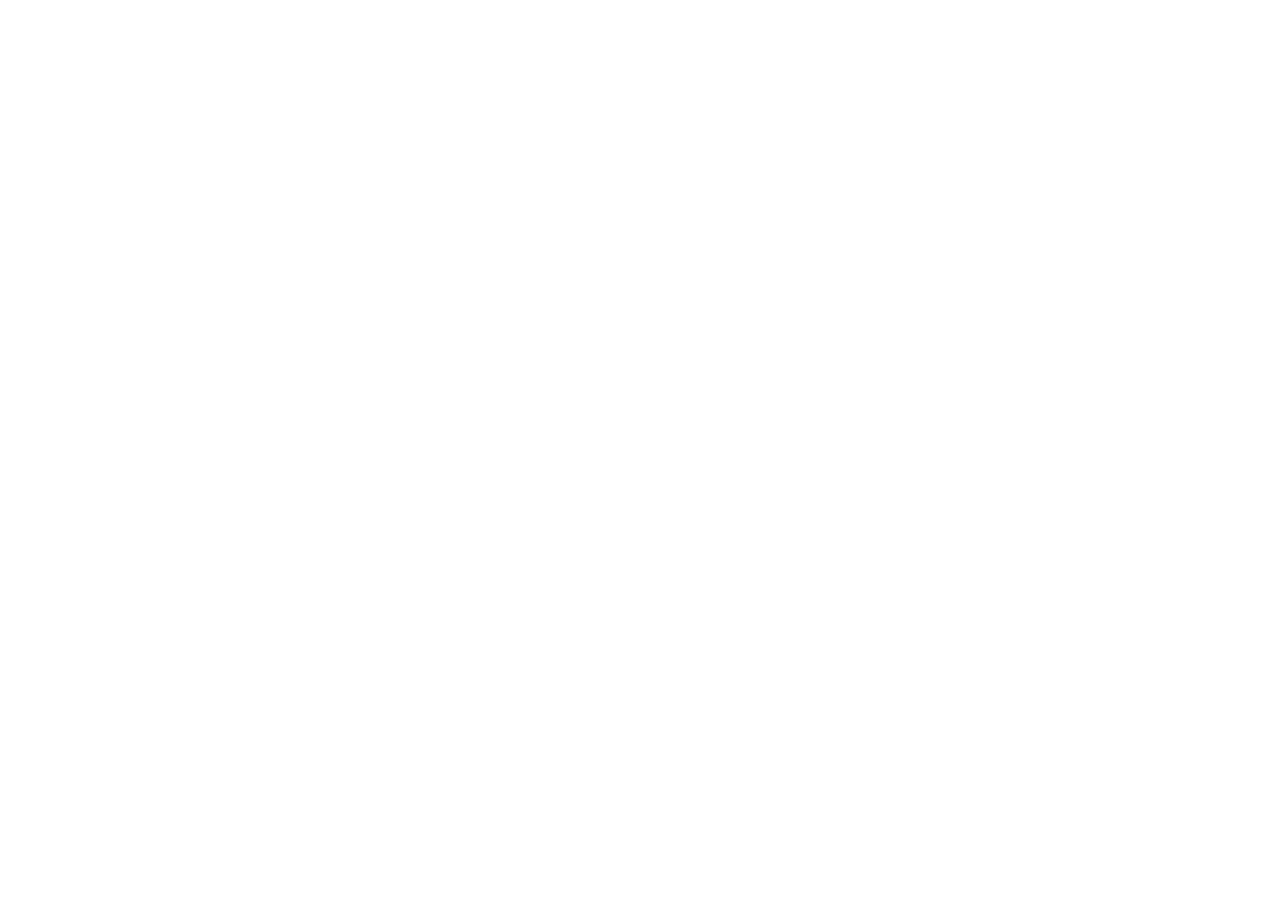
==== index.html @ 350e710b "initial commit" ====
<!DOCTYPE html>
<html lang="en">
<head>
    <meta charset="UTF-8">
    <meta http-equiv="X-UA-Compatible" content="IE=edge">
    <meta name="viewport" content="width=device-width, initial-scale=1.0">
    <title>Ashraf Portfolio</title>
    <link rel="stylesheet" href="style.css">
</head>
<body>
    
</body>
</html>
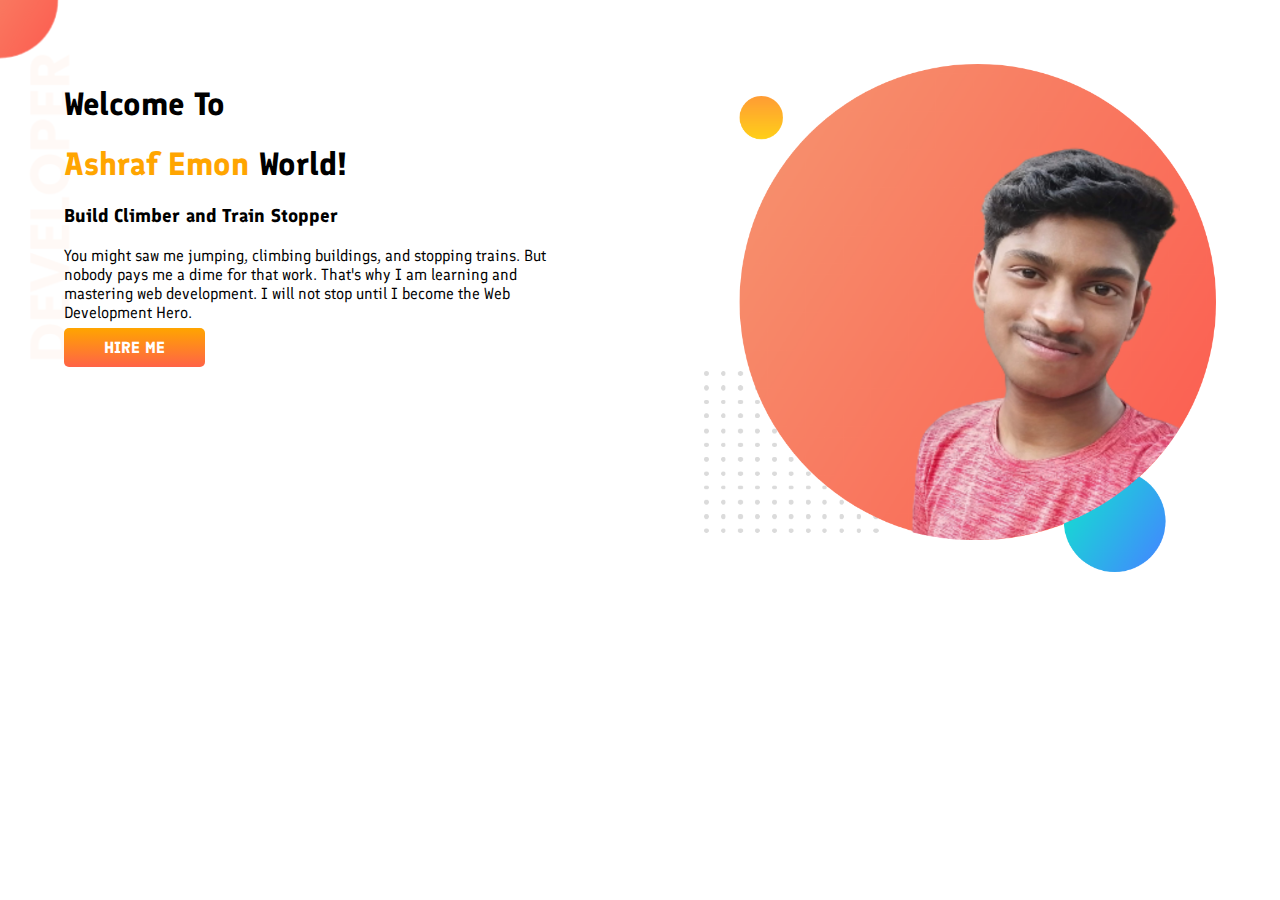
==== commit 9fa51ced: "top banner added" ====
--- a/index.html
+++ b/index.html
@@ -5,9 +5,23 @@
     <meta http-equiv="X-UA-Compatible" content="IE=edge">
     <meta name="viewport" content="width=device-width, initial-scale=1.0">
     <title>Ashraf Portfolio</title>
+    <link rel="preconnect" href="https://fonts.googleapis.com">
+    <link rel="preconnect" href="https://fonts.gstatic.com" crossorigin>
+    <link href="https://fonts.googleapis.com/css2?family=Finlandica:ital@1&display=swap" rel="stylesheet">
     <link rel="stylesheet" href="style.css">
 </head>
 <body>
-    
+    <section class="one">
+        <div class="half-width">
+            <h1>Welcome To</h1>
+            <h1><span class="name">Ashraf Emon</span> World!</h1>
+            <h3><b>Build Climber and Train Stopper</b></h3>
+            <p>You might saw me jumping, climbing buildings, and stopping trains. But nobody pays me a dime for that work. That's why I am learning and mastering web development. I will not stop until I become the Web Development Hero.</p>
+            <a class="link-button" target="_blank" href="https://www.linkedin.com/in/ashrafuzzaman-emon-68004421a/">HIRE ME</a>
+        </div>
+        <div class="half-width">
+
+        <img src="images/my-bg.png" alt="Ashraf Emon">
+       
 </body>
 </html>--- a/style.css
+++ b/style.css
@@ -0,0 +1,29 @@
+body{
+    font-family: 'Finlandica', sans-serif;
+    margin: 0;
+}
+.name{
+    color: orange;
+}
+section{
+    display: flex;
+}
+.half-width{
+    width: 50%;
+    padding: 5%;
+}
+.half-width img{
+    width: 100%;
+}
+.link-button{
+    text-decoration: none;
+    background-image: linear-gradient(orange, tomato);
+    padding: 10px 40px;
+    color: white;
+    font-weight: 700;
+    border-radius: 5px;
+}
+.one{
+    background-image: url(images/top-banner.png);
+    background-repeat: no-repeat;
+}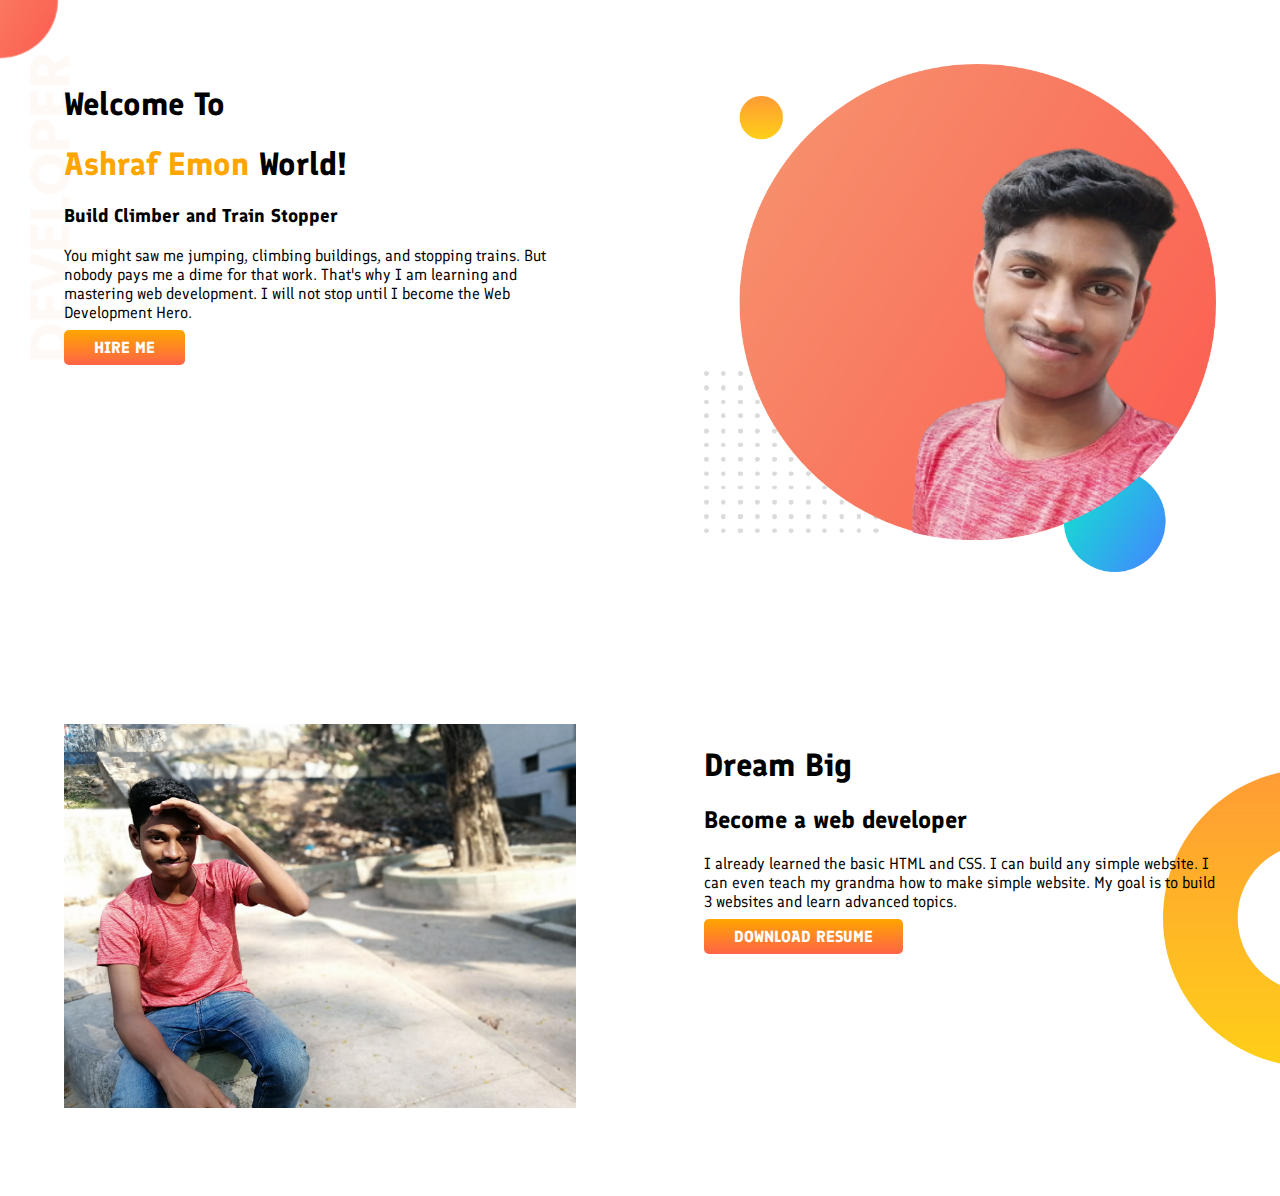
==== commit 89309f36: "section two" ====
--- a/index.html
+++ b/index.html
@@ -22,6 +22,18 @@
         <div class="half-width">
 
         <img src="images/my-bg.png" alt="Ashraf Emon">
-       
+    </section>
+
+    <section class="two">
+        <div class="half-width">
+            <img src="images/IMG_20190316_152648.jpg" alt="Ashraf Emon">
+        </div>
+        <div class="half-width">
+            <h1>Dream Big</h1>
+            <h2>Become a web developer</h2>
+            <p>I already learned the basic HTML and CSS. I can build any simple website. I can even teach my grandma how to make simple website. My goal is to build 3 websites and learn advanced topics.</p>
+            <a class="link-button" target="_blank" href="">DOWNLOAD RESUME</a>
+        </div>
+    </section>
 </body>
 </html>--- a/style.css
+++ b/style.css
@@ -7,6 +7,7 @@
 }
 section{
     display: flex;
+    margin-bottom: 20px;
 }
 .half-width{
     width: 50%;
@@ -18,7 +19,7 @@
 .link-button{
     text-decoration: none;
     background-image: linear-gradient(orange, tomato);
-    padding: 10px 40px;
+    padding: 8px 30px;
     color: white;
     font-weight: 700;
     border-radius: 5px;
@@ -26,4 +27,9 @@
 .one{
     background-image: url(images/top-banner.png);
     background-repeat: no-repeat;
+}
+.two{
+    background-image: url(images/dream-bg.png);
+    background-repeat: no-repeat;
+    background-position: right;
 }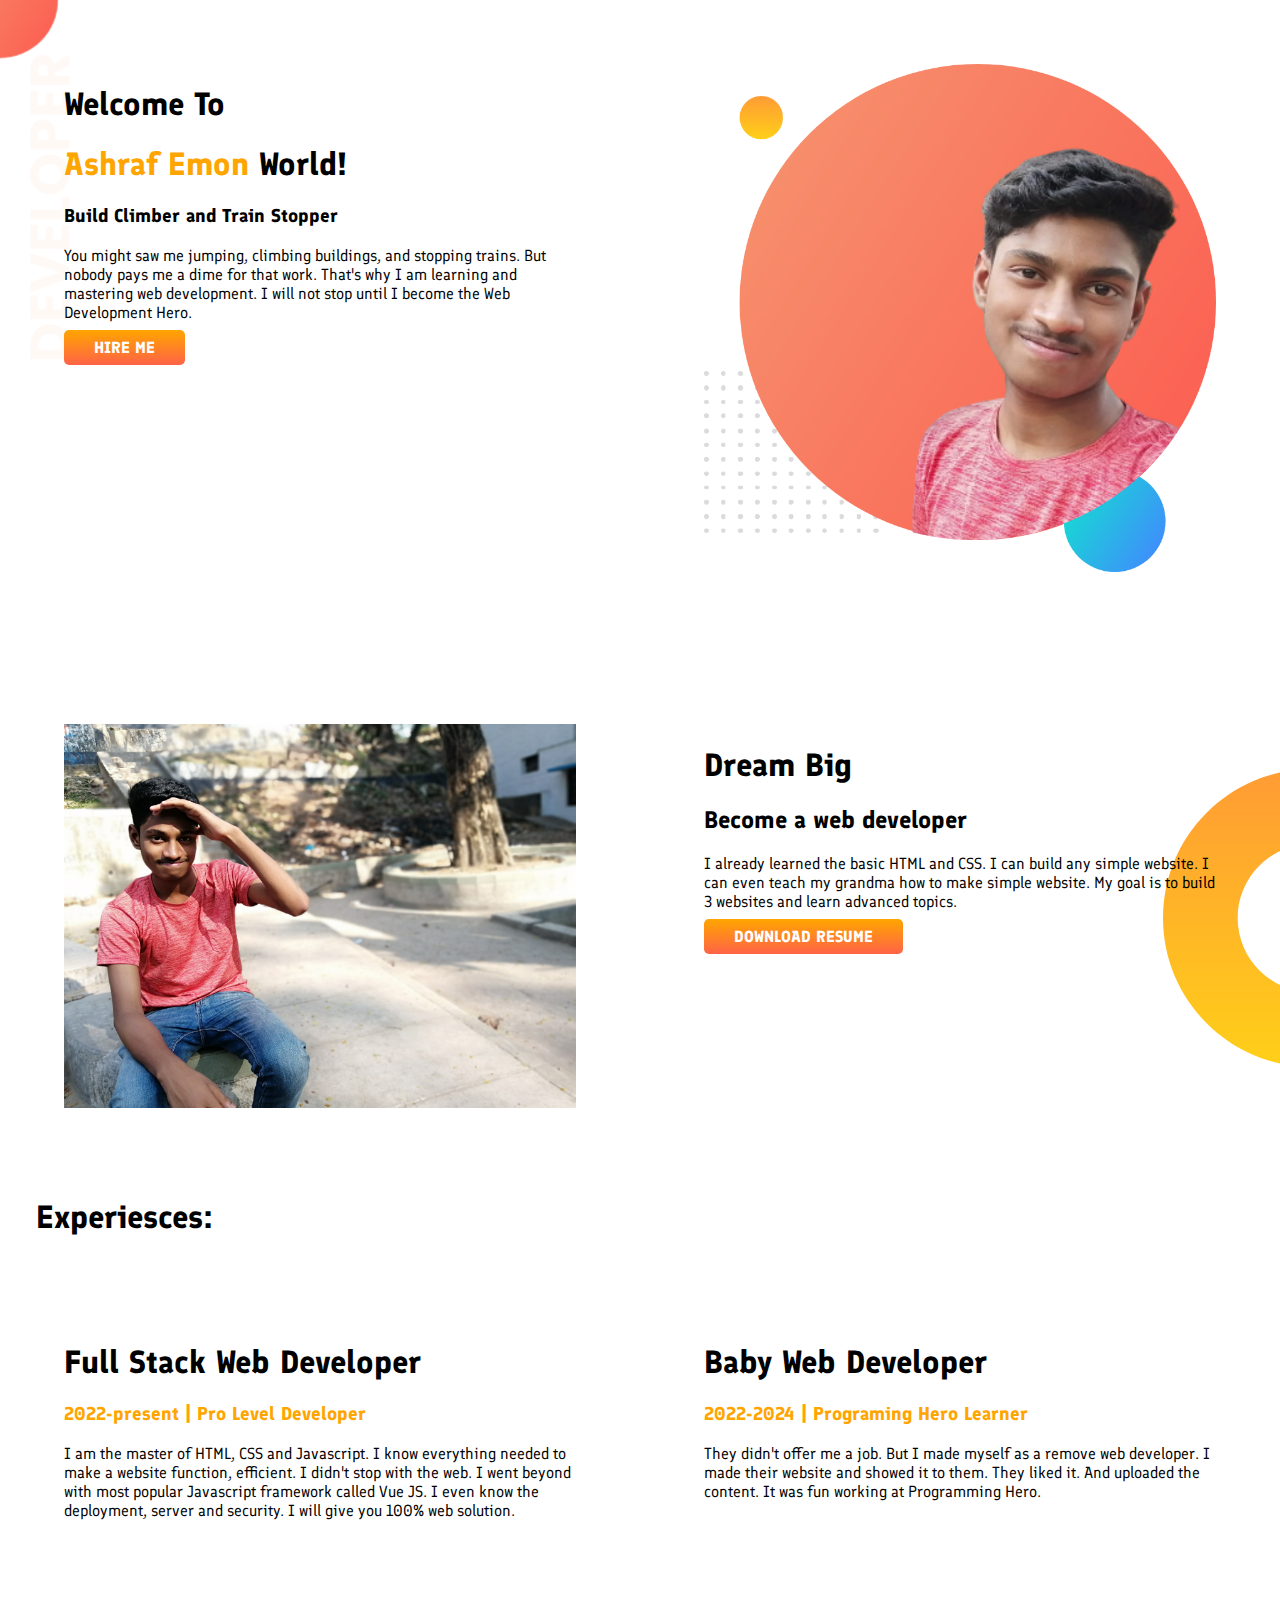
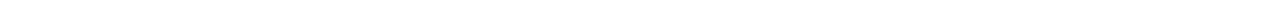
==== commit 9d430cc3: "section three" ====
--- a/index.html
+++ b/index.html
@@ -35,5 +35,19 @@
             <a class="link-button" target="_blank" href="">DOWNLOAD RESUME</a>
         </div>
     </section>
+
+    <h1 class="exp">Experiesces:</h1>
+    <section class="three">
+        <div class="half-width">
+            <h1>Full Stack Web Developer</h1>
+            <h3 class="color">2022-present | Pro Level Developer</h3>
+            <p>I am the master of HTML, CSS and Javascript. I know everything needed to make a website function, efficient. I didn't stop with the web. I went beyond with most popular Javascript framework called Vue JS. I even know the deployment, server and security. I will give you 100% web solution.</p>      
+        </div>
+        <div class="half-width">
+            <h1>Baby Web Developer</h1>
+            <h3 class="color">2022-2024 | Programing Hero Learner</h3>
+            <p>They didn't offer me a job. But I made myself as a remove web developer. I made their website and showed it to them. They liked it. And uploaded the content. It was fun working at Programming Hero.</p>
+        </div>
+    </section>
 </body>
 </html>--- a/style.css
+++ b/style.css
@@ -28,8 +28,14 @@
     background-image: url(images/top-banner.png);
     background-repeat: no-repeat;
 }
+.exp{
+    margin-left: 36px;
+}
 .two{
     background-image: url(images/dream-bg.png);
     background-repeat: no-repeat;
     background-position: right;
+}
+.color{
+    color: orange;
 }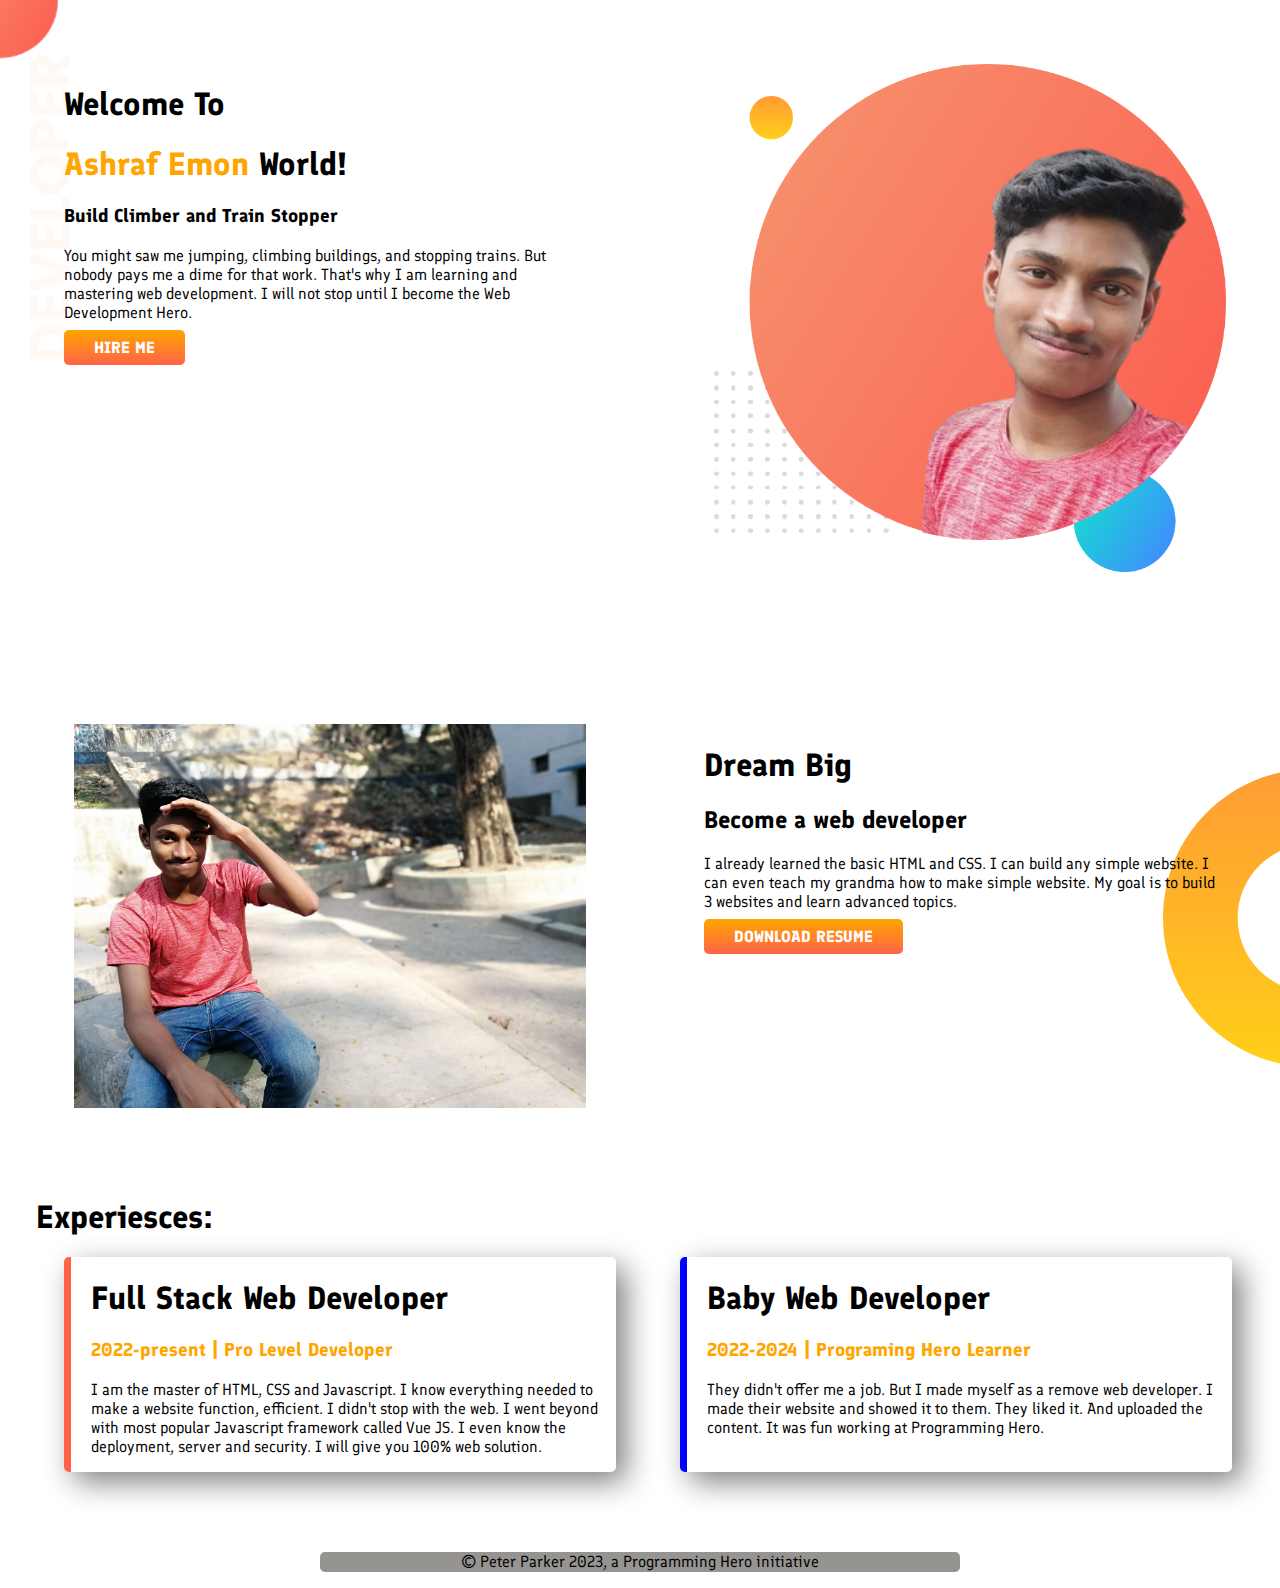
==== commit ef795877: "final output" ====
--- a/index.html
+++ b/index.html
@@ -38,16 +38,19 @@
 
     <h1 class="exp">Experiesces:</h1>
     <section class="three">
-        <div class="half-width">
+        <div id="full-stack-developer" class="experience-item">
             <h1>Full Stack Web Developer</h1>
             <h3 class="color">2022-present | Pro Level Developer</h3>
             <p>I am the master of HTML, CSS and Javascript. I know everything needed to make a website function, efficient. I didn't stop with the web. I went beyond with most popular Javascript framework called Vue JS. I even know the deployment, server and security. I will give you 100% web solution.</p>      
         </div>
-        <div class="half-width">
+        <div id="baby-stack-developer" class="experience-item">
             <h1>Baby Web Developer</h1>
             <h3 class="color">2022-2024 | Programing Hero Learner</h3>
             <p>They didn't offer me a job. But I made myself as a remove web developer. I made their website and showed it to them. They liked it. And uploaded the content. It was fun working at Programming Hero.</p>
         </div>
     </section>
 </body>
+<footer>
+    <p>© Peter Parker 2023, a Programming Hero initiative</p>
+</footer>
 </html>--- a/style.css
+++ b/style.css
@@ -15,6 +15,7 @@
 }
 .half-width img{
     width: 100%;
+    padding-left: 2%;
 }
 .link-button{
     text-decoration: none;
@@ -38,4 +39,27 @@
 }
 .color{
     color: orange;
+}
+.experience-item{
+    width: 41%;
+    margin-left: 5%;
+    padding-left: 20px;
+    border-radius: 5px;
+    box-shadow: 10px 10px 30px gray;
+    
+}
+#full-stack-developer{
+    border-left: 7px solid tomato;
+}
+#baby-stack-developer{
+    border-left: 7px solid blue;
+}
+footer p{
+    width: 50%;
+    text-align: center;
+    background-color: rgb(150, 148, 145);
+    margin-top: 80px;
+    margin-left: 25%;
+    height: 20px;border-radius: 5px;
+    
 }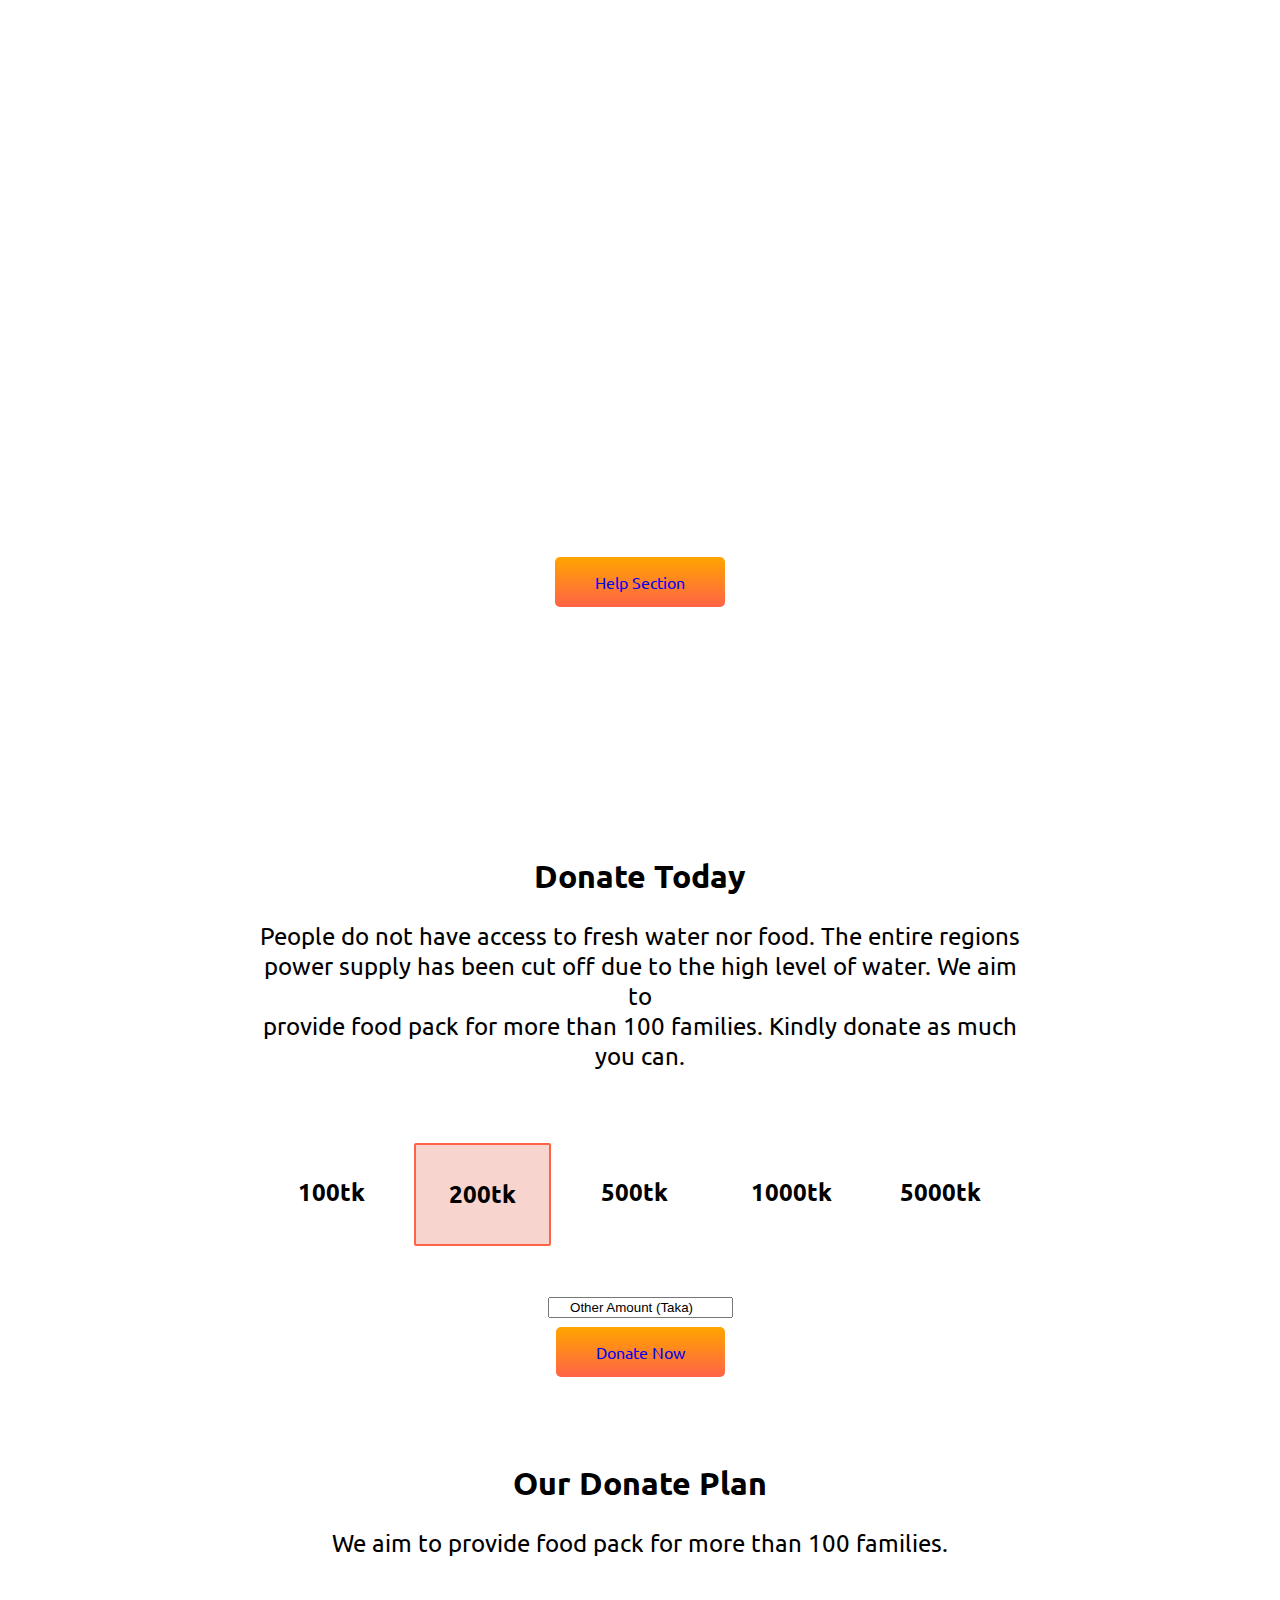
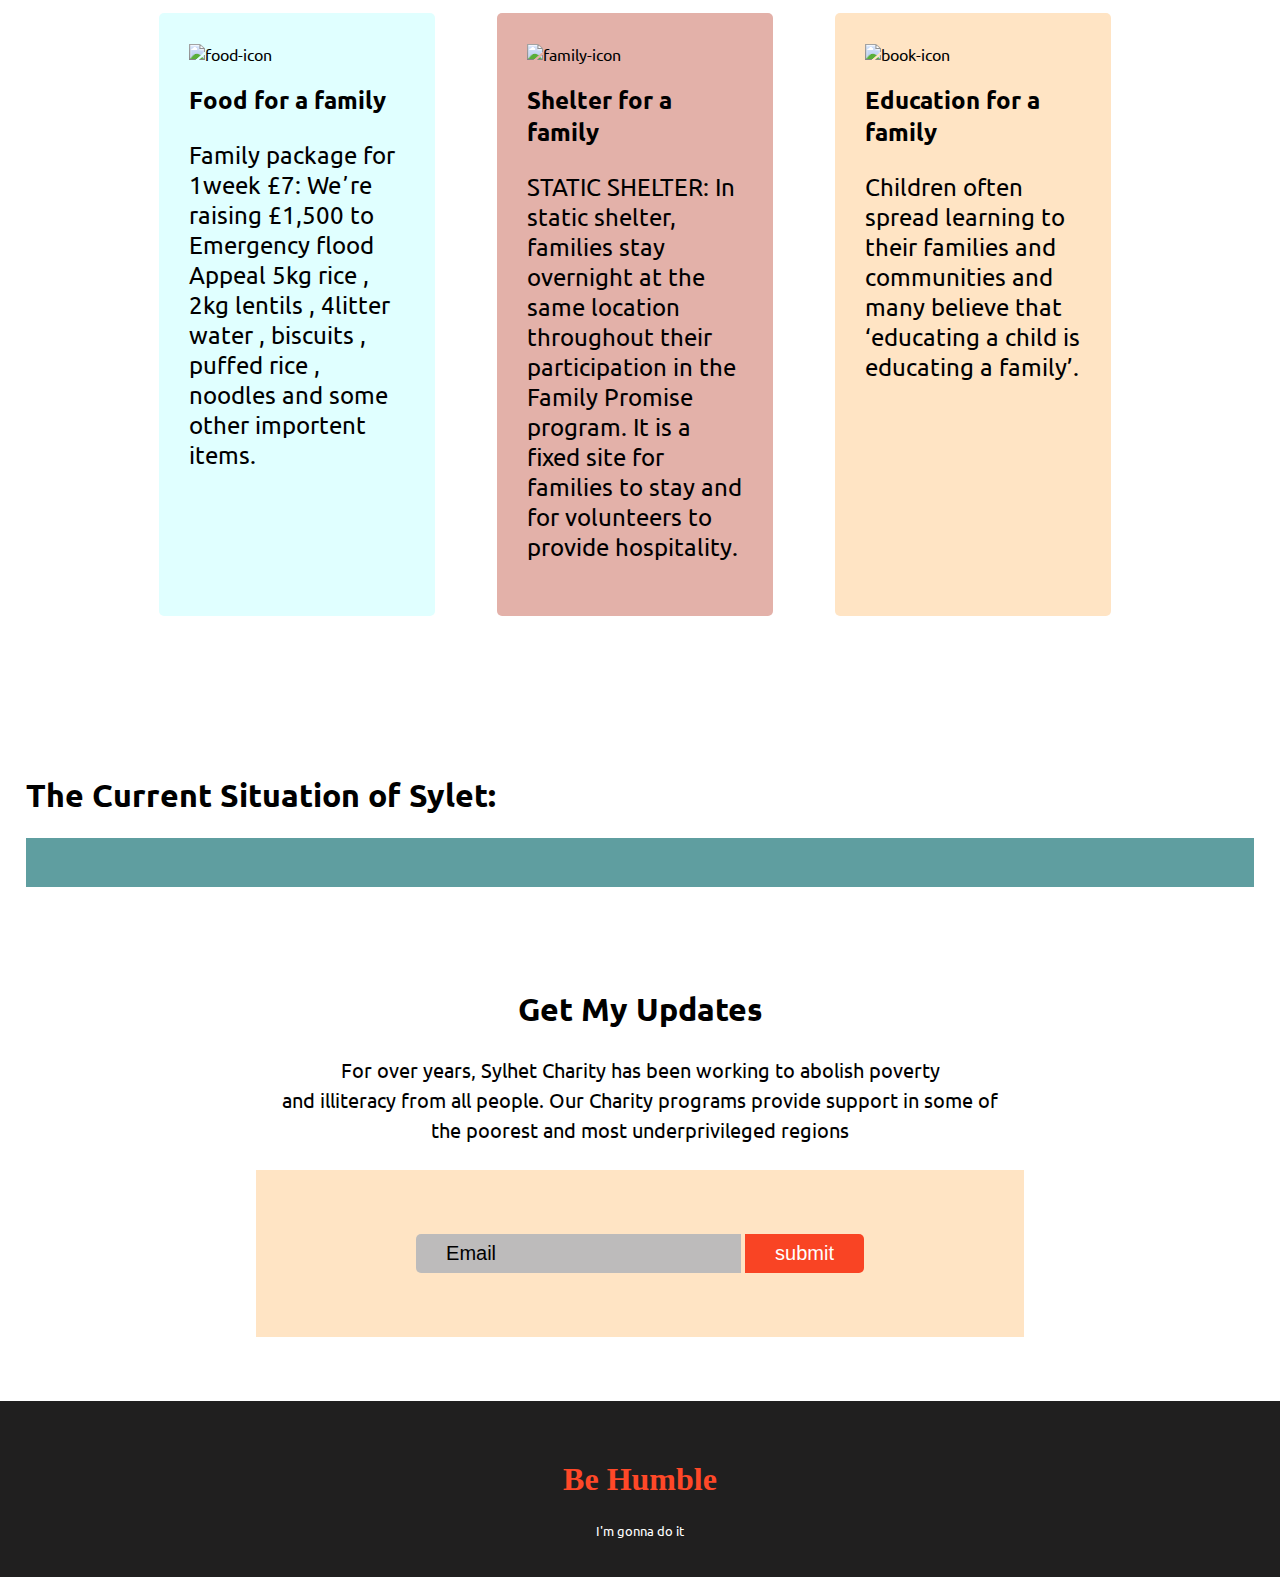
==== commit 7096c901: "assignment" ====
--- a/index.html
+++ b/index.html
@@ -4,53 +4,84 @@
     <meta charset="UTF-8">
     <meta http-equiv="X-UA-Compatible" content="IE=edge">
     <meta name="viewport" content="width=device-width, initial-scale=1.0">
-    <title>Ashraf Portfolio</title>
+    <title>Donate Today</title>
     <link rel="preconnect" href="https://fonts.googleapis.com">
     <link rel="preconnect" href="https://fonts.gstatic.com" crossorigin>
-    <link href="https://fonts.googleapis.com/css2?family=Finlandica:ital@1&display=swap" rel="stylesheet">
+    <link href="https://fonts.googleapis.com/css2?family=Finlandica:ital,wght@0,500;1,400&family=Inter&family=Kantumruy+Pro:wght@500&family=Ubuntu:wght@500&display=swap" rel="stylesheet">
     <link rel="stylesheet" href="style.css">
 </head>
 <body>
-    <section class="one">
-        <div class="half-width">
-            <h1>Welcome To</h1>
-            <h1><span class="name">Ashraf Emon</span> World!</h1>
-            <h3><b>Build Climber and Train Stopper</b></h3>
-            <p>You might saw me jumping, climbing buildings, and stopping trains. But nobody pays me a dime for that work. That's why I am learning and mastering web development. I will not stop until I become the Web Development Hero.</p>
-            <a class="link-button" target="_blank" href="https://www.linkedin.com/in/ashrafuzzaman-emon-68004421a/">HIRE ME</a>
-        </div>
-        <div class="half-width">
-
-        <img src="images/my-bg.png" alt="Ashraf Emon">
+    <section id="sec1">
+        <h1>Let's Help Those Who Are <br>More In Need</h1>
+        <p><small>Heavy monsoon rains over the past few days have led to rivers bursting their banks, cutting off <br>around 2 million people in northeast Bangladesh. Many families are stranded and could run out of food within days.</small></p>
+        <br><br>
+        <a class="button" target="_blank" href="https://sylhetcharity.com/">Help Section</a>
     </section>
 
-    <section class="two">
-        <div class="half-width">
-            <img src="images/IMG_20190316_152648.jpg" alt="Ashraf Emon">
-        </div>
-        <div class="half-width">
-            <h1>Dream Big</h1>
-            <h2>Become a web developer</h2>
-            <p>I already learned the basic HTML and CSS. I can build any simple website. I can even teach my grandma how to make simple website. My goal is to build 3 websites and learn advanced topics.</p>
-            <a class="link-button" target="_blank" href="">DOWNLOAD RESUME</a>
-        </div>
+    <section id="sec2">
+        <h1>Donate Today</h1>
+        <p>People do not have access to fresh water nor food. The entire regions <br>power supply has been cut off due to the high level of water. We aim to <br>provide food pack for more than 100 families. Kindly donate as much you can.</p>
     </section>
 
-    <h1 class="exp">Experiesces:</h1>
-    <section class="three">
-        <div id="full-stack-developer" class="experience-item">
-            <h1>Full Stack Web Developer</h1>
-            <h3 class="color">2022-present | Pro Level Developer</h3>
-            <p>I am the master of HTML, CSS and Javascript. I know everything needed to make a website function, efficient. I didn't stop with the web. I went beyond with most popular Javascript framework called Vue JS. I even know the deployment, server and security. I will give you 100% web solution.</p>      
-        </div>
-        <div id="baby-stack-developer" class="experience-item">
-            <h1>Baby Web Developer</h1>
-            <h3 class="color">2022-2024 | Programing Hero Learner</h3>
-            <p>They didn't offer me a job. But I made myself as a remove web developer. I made their website and showed it to them. They liked it. And uploaded the content. It was fun working at Programming Hero.</p>
-        </div>
+    <section id="sec3">
+        <h2>100tk</h2>
+        <h2 id="h2-spc">200tk</h2>
+        <h2>500tk</h2>
+        <h2>1000tk</h2>
+        <h2>5000tk</h2>
     </section>
+
+    <section id="sec4">
+        <h1><input type="text" value="     Other Amount (Taka)"></h1>
+        <a class="button" target="_blank" href="blank.com">Donate Now</a> <br><br><br> <br><br>
+        <h1>Our Donate Plan</h1>
+        <p>We aim to provide food pack for more than 100 families.</p>
+    </section>
+
+    <section id="sec5">
+        <section class="sub-sec" id="sub1">
+            <img src="/donate-today/icons/food.png" alt="food-icon">
+            <h2>Food for a family</h2>
+            <p>Family package for 1week £7: Weʼre raising £1,500 to Emergency flood Appeal 5kg rice , 2kg lentils , 4litter water , biscuits , puffed rice , noodles and some other importent items.</p>
+        </section>
+
+        <section class="sub-sec" id="sub2">
+            <img src="/donate-today/icons/shelter.png" alt="family-icon">
+            <h2>Shelter for a family</h2>
+            <p>STATIC SHELTER: In static shelter, families stay overnight at the same location throughout their participation in the Family Promise program. It is a fixed site for families to stay and for volunteers to provide hospitality.</p>
+        </section>
+
+        <section class="sub-sec" id="sub3">
+            <img src="/donate-today/icons/Frame-1.png" alt="book-icon">
+            <h2>Education for a family</h2>
+            <p>Children often spread learning to their families and communities and many believe that ‘educating a child is educating a family’.</p>
+        </section>
+    </section>
+
+    <section id="addi-1">
+        <h1>The Current Situation of Sylet:</h1>
+    </section>
+    
+    <section id="addi-2">
+        <img class="img" src="/donate-today/images/donation4.jpg" alt="">
+        <img class="img" src="/donate-today/images/donation2.jpg" alt="">
+        <img class="img" src="/donate-today/images/donation10.jpg" alt="">
+    </section>
+
+    <section id="sec6">
+        <h1>Get My Updates</h1>
+        <p> <small>For over years, Sylhet Charity has been working to abolish poverty <br> and illiteracy from all people. Our Charity programs provide support in some of <br> the poorest and most underprivileged regions</small> </p>
+    </section>
+
+    <section id="sec7">
+        <input id="mail-address" type="email" value="Email">
+        <input id="submit" type="submit" value="submit">
+    </section>
+
 </body>
+
 <footer>
-    <p>© Peter Parker 2023, a Programming Hero initiative</p>
+    <h1>Be Humble</h2>
+    <small>I'm gonna do it</small>
 </footer>
 </html>--- a/style.css
+++ b/style.css
@@ -1,65 +1,143 @@
 body{
+    margin: 0%;
     font-family: 'Finlandica', sans-serif;
-    margin: 0;
+    font-family: 'Inter', sans-serif;
+    font-family: 'Kantumruy Pro', sans-serif;
+    font-family: 'Ubuntu', sans-serif;
 }
-.name{
-    color: orange;
+
+h1{
+    font-size: 2em;
 }
-section{
-    display: flex;
-    margin-bottom: 20px;
+h2{
+    font-size: 1.5em;
 }
-.half-width{
-    width: 50%;
-    padding: 5%;
+p{
+    font-size: 1.5em;
 }
-.half-width img{
-    width: 100%;
-    padding-left: 2%;
+
+#sec1{
+    text-align: center;
+    color: white;
+    background-image: url(/donate-today/images/donation9.jpg);
+    background-size: cover;
+    background-repeat: no-repeat;
+    padding: 200px 20px 200px 20px;  
 }
-.link-button{
+#sec1 h1{
+    font-size: 4em;
+}
+
+.button{
     text-decoration: none;
-    background-image: linear-gradient(orange, tomato);
-    padding: 8px 30px;
-    color: white;
-    font-weight: 700;
+    background-image: linear-gradient(orange,tomato);
+    padding: 15px 40px;
     border-radius: 5px;
 }
-.one{
-    background-image: url(images/top-banner.png);
-    background-repeat: no-repeat;
+
+#sec2{
+    text-align: center;
+    margin: 5% 20% 0% 20%;
 }
-.exp{
-    margin-left: 36px;
+
+#sec3{
+    display: flex;
+    margin: 5% 15% 2% 20%;
 }
-.two{
-    background-image: url(images/dream-bg.png);
-    background-repeat: no-repeat;
-    background-position: right;
+
+#sec3 h2{
+    width: 8%;
+    margin: 1%;
+    padding: 4%;
+    border-radius: 2px;
+    text-align: center;
 }
-.color{
-    color: orange;
+
+#h2-spc{
+    background-color: rgb(247, 212, 205);
+    border: 2px solid tomato;
+    border-radius: 5px;
 }
-.experience-item{
-    width: 41%;
-    margin-left: 5%;
-    padding-left: 20px;
+
+#sec4{
+    text-align: center;
+}
+
+#sec5{
+    display: flex;
+    margin: 10%;
+    margin-top: 0%;
+}
+
+.sub-sec{
+    width: 21%;
+    margin: 3%;
+    padding: 3%;
     border-radius: 5px;
-    box-shadow: 10px 10px 30px gray;
+}
+
+#sub1{
+    background-color: lightcyan;
+}
+#sub2{
+    background-color: rgb(227, 177, 169);
+}
+#sub3{
+    background-color: bisque;
+}
+
+#sec6{
+    text-align: center;
+}
+
+#addi-1{
+    margin-left: 2%;
+}
+#addi-2{
+    display: flex;
+    background-color: cadetblue;
+    margin: 0% 2% 8% 2%;
+}
+.img{
+    width: 29.3%;
+    margin-left: 3%;
+    padding: 2% 0%;
+}
+
+#sec7{
+    text-align: center;
+    padding: 5% 8%;
+    background-color: bisque;
+    margin: 2% 20% 5% 20%;
     
 }
-#full-stack-developer{
-    border-left: 7px solid tomato;
+#mail-address{
+    background-color: rgb(189, 187, 187);
+    padding: 8px 30px;
+    border: none;
+    font-size: 20px;
+    border-radius: 5px 0px 0px 5px;
 }
-#baby-stack-developer{
-    border-left: 7px solid blue;
+#submit{
+    background-color: rgb(249, 68, 36);
+    columns: white;
+    padding: 8px 30px;
+    border: none;
+    color: white;
+    font-size: 20px;
+    border-radius: 0px 5px 5px 0px;
 }
-footer p{
-    width: 50%;
+
+footer{
     text-align: center;
-    background-color: rgb(150, 148, 145);
-    margin-top: 80px;
-    margin-left: 25%;
-    height: 20px;border-radius: 5px;
-    
+    background-color: rgb(32, 31, 31);
+    padding: 3%;
+}
+footer h1{
+    color: rgb(255, 72, 40);
+    font-size: 2em;
+    font-family: 'Times New Roman', Times, serif;
+}
+footer small{
+    color: white;
 }